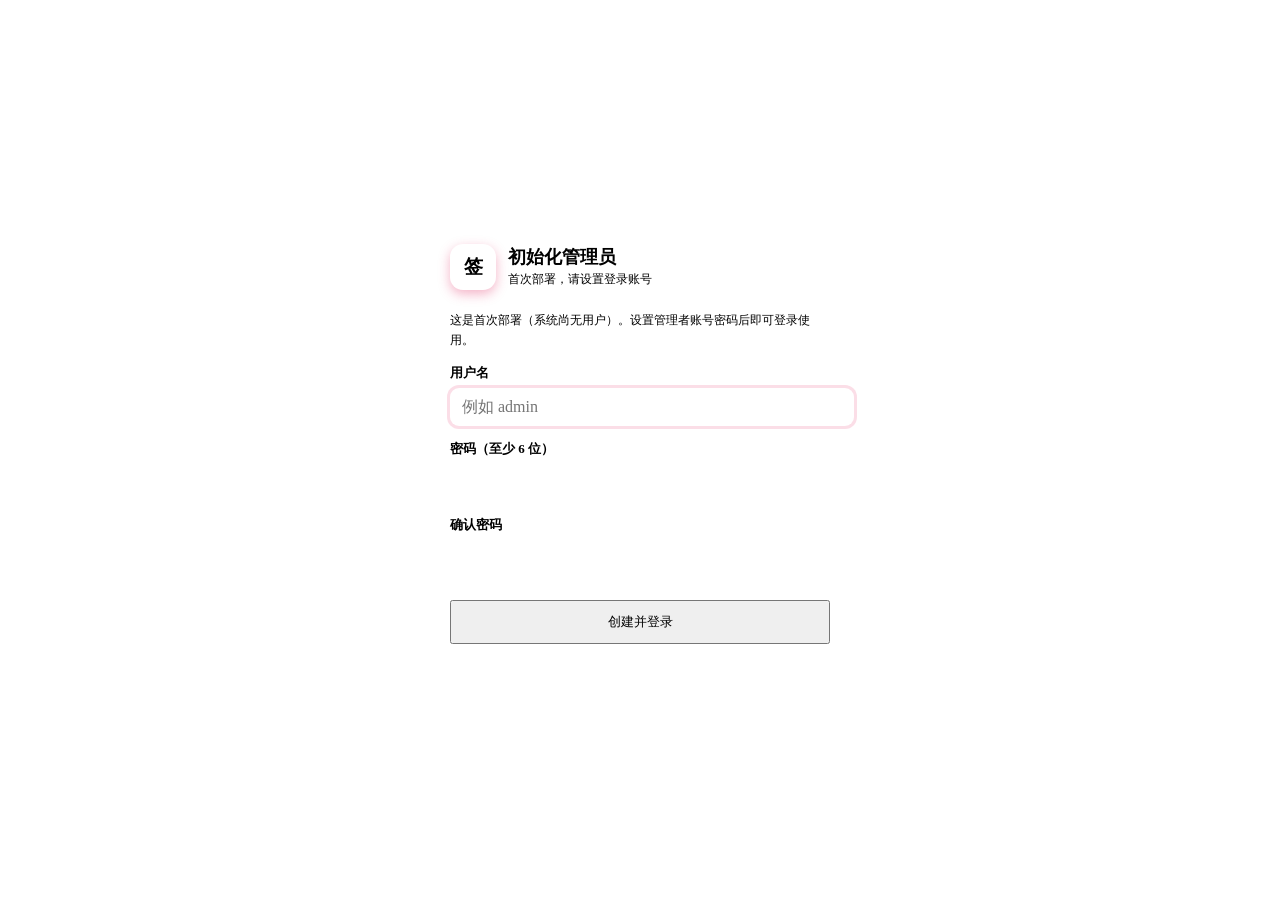
==== app/static/init.html @ 4bb53f25 "微博超话签到管理面板：扫码登录、分组日志、初始化向导、Docker 一键部署" ====
<!doctype html>
<html lang="zh-CN">
<head>
  <meta charset="utf-8" />
  <meta name="viewport" content="width=device-width, initial-scale=1" />
  <title>初始化 · 微博签到管理面板</title>
  <link rel="stylesheet" href="/style.css" />
  <style>
    .login-wrap{min-height:100vh;display:flex;align-items:center;justify-content:center;background:var(--bg)}
    .login-card{width:380px;max-width:92vw;background:var(--surface);border:1px solid var(--line);border-radius:18px;padding:34px 30px;box-shadow:var(--shadow)}
    .login-brand{display:flex;align-items:center;gap:12px;margin-bottom:20px}
    .login-brand .logo{width:46px;height:46px;border-radius:13px;display:grid;place-items:center;background:var(--accent);color:var(--accent-ink);font-weight:800;font-size:19px;box-shadow:0 4px 12px rgba(224,36,94,.35)}
    .login-brand h1{margin:0;font-size:18px}
    .login-brand p{margin:2px 0 0;color:var(--muted);font-size:12px}
    .login-card label{display:block;font-size:13px;color:var(--muted);font-weight:600;margin:14px 0 6px}
    .login-card input{width:100%;padding:10px 12px;border:1px solid var(--line);border-radius:9px;background:var(--surface-2);color:var(--ink);font:inherit;outline:none}
    .login-card input:focus{border-color:var(--accent);box-shadow:0 0 0 3px rgba(224,36,94,.15)}
    .login-card .btn{width:100%;margin-top:22px;padding:11px}
    .login-err{color:var(--danger);font-size:13px;margin-top:10px;min-height:18px}
    .init-hero{font-size:12px;color:var(--muted);line-height:1.7;margin:0 0 6px}
  </style>
</head>
<body>
<div class="login-wrap">
  <form class="login-card" id="initForm">
    <div class="login-brand">
      <div class="logo">签</div>
      <div>
        <h1>初始化管理员</h1>
        <p>首次部署，请设置登录账号</p>
      </div>
    </div>
    <p class="init-hero">这是首次部署（系统尚无用户）。设置管理者账号密码后即可登录使用。</p>
    <label>用户名</label>
    <input type="text" id="username" autocomplete="off" required autofocus placeholder="例如 admin" />
    <label>密码（至少 6 位）</label>
    <input type="password" id="password" autocomplete="new-password" required />
    <label>确认密码</label>
    <input type="password" id="password2" autocomplete="new-password" required />
    <button class="btn btn-primary" type="submit" id="initBtn">创建并登录</button>
    <div class="login-err" id="err"></div>
  </form>
</div>
<script>
const form = document.getElementById('initForm'), err = document.getElementById('err'), btn = document.getElementById('initBtn');
form.addEventListener('submit', async e => {
  e.preventDefault();
  err.textContent = '';
  const u = username.value.trim(), p1 = password.value, p2 = password2.value;
  if (u.length < 2) { err.textContent='用户名至少 2 个字符'; return; }
  if (p1.length < 6) { err.textContent='密码至少 6 位'; return; }
  if (p1 !== p2) { err.textContent='两次密码不一致'; return; }
  btn.disabled = true; btn.textContent = '创建中…';
  try {
    const r = await fetch('/api/auth/init', {method:'POST', headers:{'Content-Type':'application/json'}, body: JSON.stringify({username:u, password:p1})});
    if (r.redirected) { location.href = r.url; return; }
    const d = await r.json();
    if (!r.ok) { err.textContent = d.detail || '初始化失败'; btn.disabled=false; btn.textContent='创建并登录'; return; }
    location.href = '/';
  } catch(ex) { err.textContent='网络错误：'+ex; btn.disabled=false; btn.textContent='创建并登录'; }
});
</script>
</body>
</html>
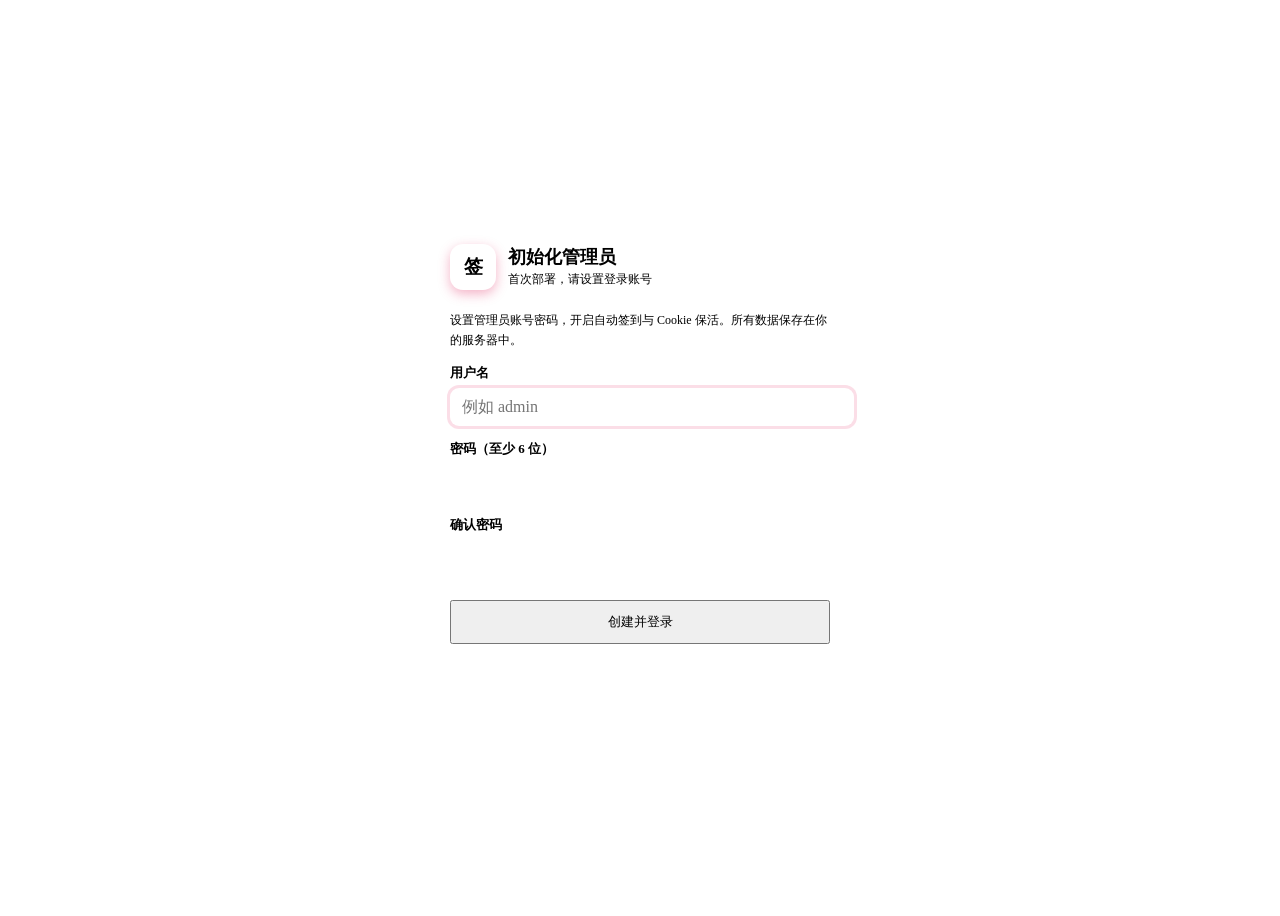
==== commit a53a3de6: "feat: release v1.3.0 with cookie renewal and topic analysis" ====
--- a/app/static/init.html
+++ b/app/static/init.html
@@ -4,7 +4,9 @@
   <meta charset="utf-8" />
   <meta name="viewport" content="width=device-width, initial-scale=1" />
   <title>初始化 · 微博签到管理面板</title>
+  <link rel="icon" href="/favicon.svg" type="image/svg+xml" />
   <link rel="stylesheet" href="/style.css" />
+  <link rel="stylesheet" href="/enhancements.css" />
   <style>
     .login-wrap{min-height:100vh;display:flex;align-items:center;justify-content:center;background:var(--bg)}
     .login-card{width:380px;max-width:92vw;background:var(--surface);border:1px solid var(--line);border-radius:18px;padding:34px 30px;box-shadow:var(--shadow)}
@@ -30,7 +32,7 @@
         <p>首次部署，请设置登录账号</p>
       </div>
     </div>
-    <p class="init-hero">这是首次部署（系统尚无用户）。设置管理者账号密码后即可登录使用。</p>
+    <p class="init-hero">设置管理员账号密码，开启自动签到与 Cookie 保活。所有数据保存在你的服务器中。</p>
     <label>用户名</label>
     <input type="text" id="username" autocomplete="off" required autofocus placeholder="例如 admin" />
     <label>密码（至少 6 位）</label>
@@ -50,14 +52,14 @@
   if (u.length < 2) { err.textContent='用户名至少 2 个字符'; return; }
   if (p1.length < 6) { err.textContent='密码至少 6 位'; return; }
   if (p1 !== p2) { err.textContent='两次密码不一致'; return; }
-  btn.disabled = true; btn.textContent = '创建中…';
+  btn.disabled = true; btn.classList.add('is-loading'); btn.innerHTML = '<span class="btn-spinner"></span>正在创建…';
   try {
     const r = await fetch('/api/auth/init', {method:'POST', headers:{'Content-Type':'application/json'}, body: JSON.stringify({username:u, password:p1})});
     if (r.redirected) { location.href = r.url; return; }
     const d = await r.json();
-    if (!r.ok) { err.textContent = d.detail || '初始化失败'; btn.disabled=false; btn.textContent='创建并登录'; return; }
+    if (!r.ok) { err.textContent = d.detail || '初始化失败'; btn.disabled=false; btn.classList.remove('is-loading'); btn.textContent='创建并登录'; return; }
     location.href = '/';
-  } catch(ex) { err.textContent='网络错误：'+ex; btn.disabled=false; btn.textContent='创建并登录'; }
+  } catch(ex) { err.textContent='网络错误：'+ex; btn.disabled=false; btn.classList.remove('is-loading'); btn.textContent='创建并登录'; }
 });
 </script>
 </body>
